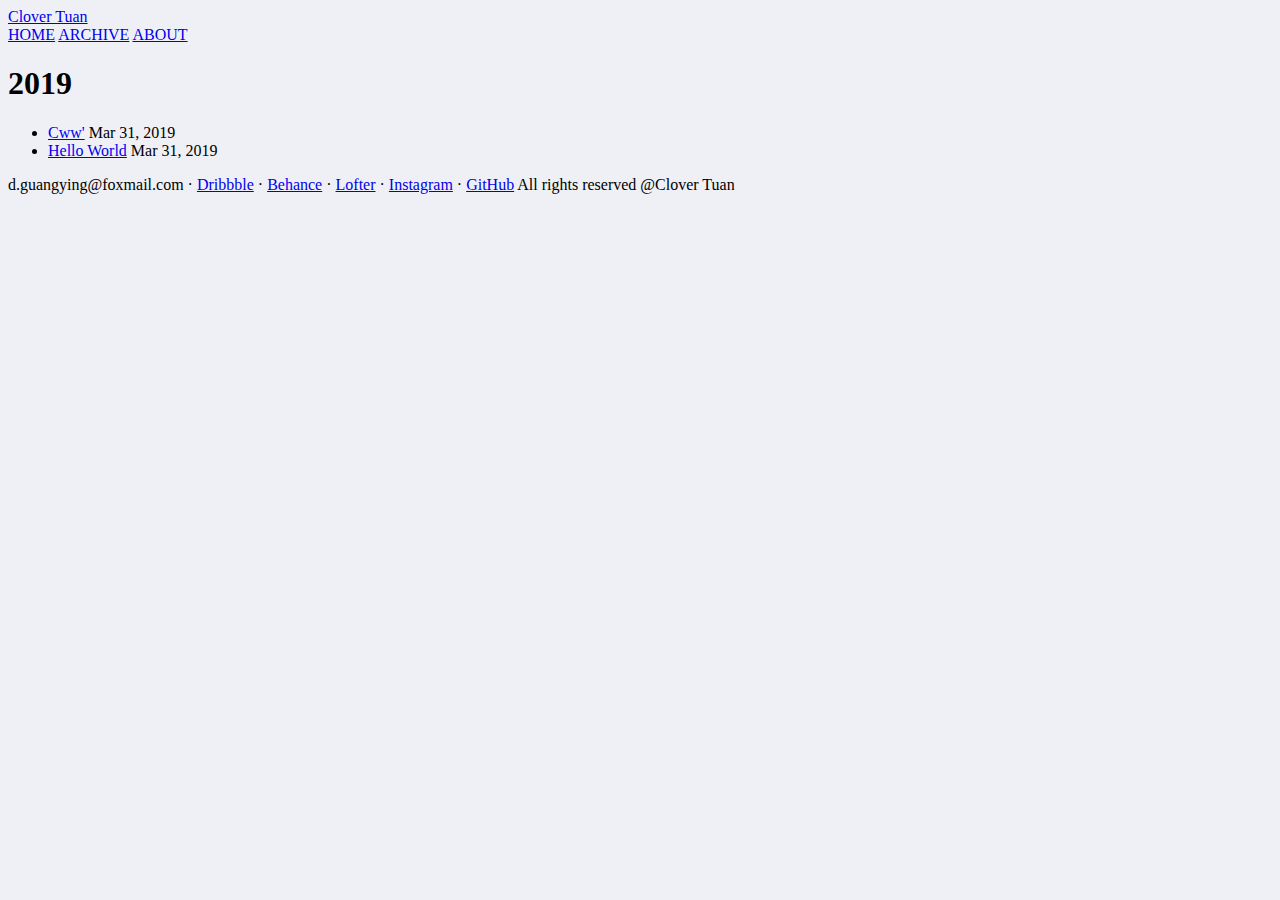
==== archives/index.html @ f106e7db "Site updated: 2019-03-31 21:59:22" ====
<!DOCTYPE html>
<html>
<head><meta name="generator" content="Hexo 3.8.0">
  <meta charset="utf-8">
  
  <title>Archives | Hexo</title>
  <meta name="viewport" content="width=device-width, initial-scale=1, maximum-scale=1">
  <meta property="og:type" content="website">
<meta property="og:title" content="Hexo">
<meta property="og:url" content="http://yoursite.com/archives/index.html">
<meta property="og:site_name" content="Hexo">
<meta property="og:locale" content="default">
<meta name="twitter:card" content="summary">
<meta name="twitter:title" content="Hexo">
  
  <link rel="stylesheet" href="/css/index.css">
</head>
</html>
<body style="


  background-color: #eff0f6

">
  <div id="container">
    <nav id="nav">
  <header class="header">
    <a href="/" class="title">Clover Tuan</a>
  </header>
  <div class="ctnWrap">
    <div class="icons">
      
        
          
            <a href="https://dribbble.com/clovertuan" target="_blank" class="nav-icn iconfont icon-dribbble"></a>
          
        
          
            <a href="https://www.behance.net/clovertuan" target="_blank" class="nav-icn iconfont icon-behance"></a>
          
        
          
            <a href="http://clovertuan.lofter.com/" target="_blank" class="nav-icn iconfont icon-lofter"></a>
          
        
          
            <a href="https://www.instagram.com/clovertuan/" target="_blank" class="nav-icn iconfont icon-instagram"></a>
          
        
          
            <a href="https://github.com/cloverTuan" target="_blank" class="nav-icn iconfont icon-github"></a>
          
        
      
    </div>
    <div class="menu">
      
        
            <a href="/" class="nav-menu ">HOME</a>
          
        
            <a href="/archives" class="nav-menu z-active">ARCHIVE</a>
          
        
            <a href="/about" class="nav-menu ">ABOUT</a>
          
        
      
    </div>
  </div>
</nav>
    <div id="main"><section class="archive">
  
  
    <section class="archive-category">
      <h1 class="title">2019</h1>
      <ul class="menu">
        
          <li>
            <a href="/2019/03/31/Cww/">Cww&#39;</a>
            <span class="date">Mar 31, 2019</span>
          </li>
        
          <li>
            <a href="/2019/03/31/hello-world/">Hello World</a>
            <span class="date">Mar 31, 2019</span>
          </li>
        
      </ul>
    </section>
  
</section>

</div>
    <footer id="footer" class="f-cf">
  d.guangying@foxmail.com
  
    
      
        · <a href="https://dribbble.com/clovertuan" target="_blank" class="nav-icn">Dribbble</a>
      
    
      
        · <a href="https://www.behance.net/clovertuan" target="_blank" class="nav-icn">Behance</a>
      
    
      
        · <a href="http://clovertuan.lofter.com/" target="_blank" class="nav-icn">Lofter</a>
      
    
      
        · <a href="https://www.instagram.com/clovertuan/" target="_blank" class="nav-icn">Instagram</a>
      
    
      
        · <a href="https://github.com/cloverTuan" target="_blank" class="nav-icn">GitHub</a>
      
    
  
  <span class="copyright">All rights reserved @Clover Tuan</span>
</footer>
  </div>
</body>
</html>
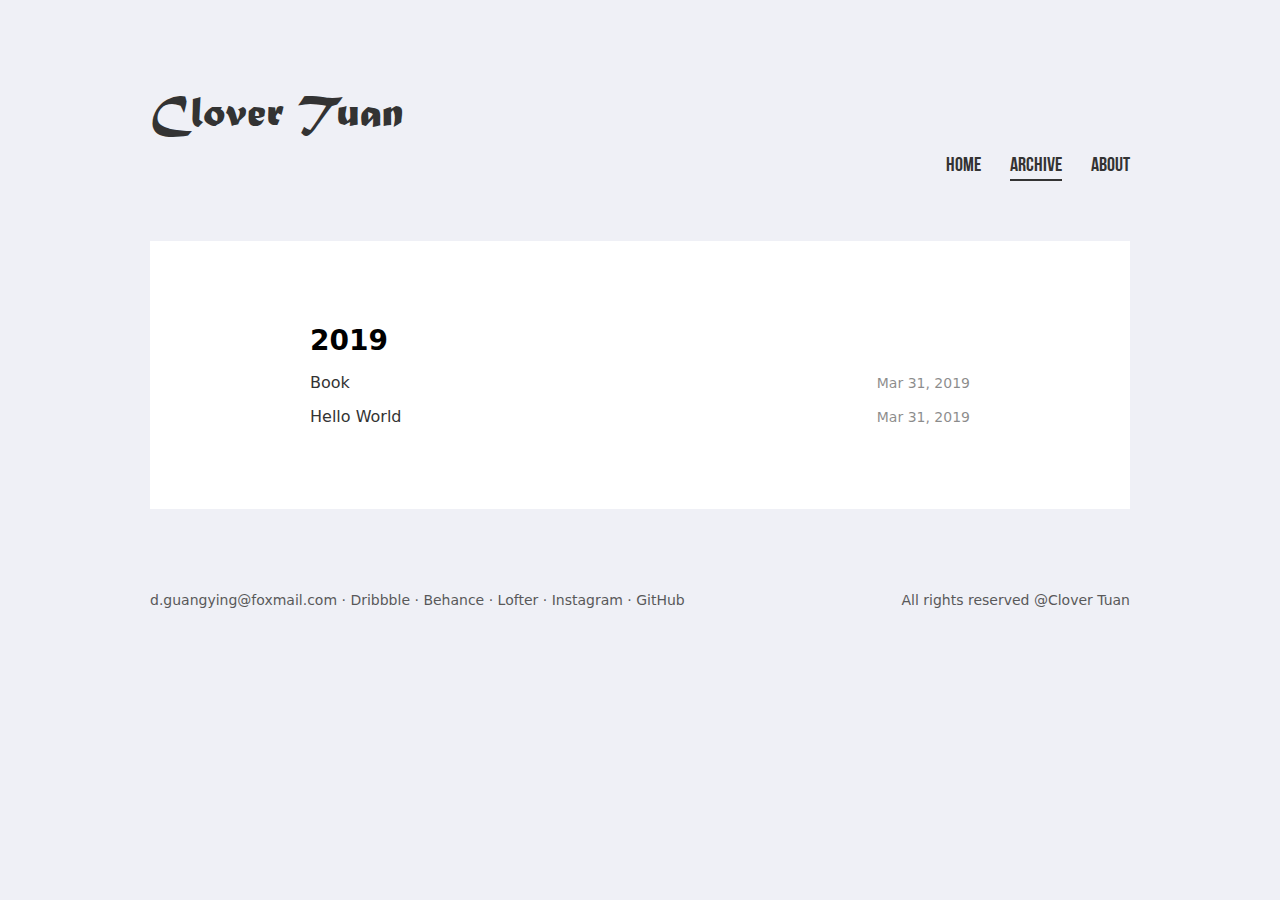
==== commit 44735591: "Site updated: 2019-03-31 22:32:51" ====
--- a/archives/index.html
+++ b/archives/index.html
@@ -77,7 +77,7 @@
       <ul class="menu">
         
           <li>
-            <a href="/2019/03/31/Cww/">Cww&#39;</a>
+            <a href="/2019/03/31/Book/">Book</a>
             <span class="date">Mar 31, 2019</span>
           </li>
         
--- a/css/index.css
+++ b/css/index.css
@@ -0,0 +1 @@
+@import url(reset.css);#container{max-width:980px;margin:90px auto 75px;padding:0 15px}@media screen and (max-width: 600px){#container{margin-top:20px;margin-bottom:20px}}#panel{background-color:white}a{color:#333;text-decoration:none}a:hover{opacity:.7}body{font-family:-apple-system, system-ui, "Helvetica Neue", "PingFang SC", "Microsoft YaHei", "Source Han Sans SC", "Noto Sans CJK SC", "WenQuanYi Micro Hei", sans-serif}@font-face{font-family:'BebasNeue';src:url("/fonts/BebasNeue.otf")}@font-face{font-family:'MaturaScriptCapitals';src:url("/fonts/MaturaMTScriptCapitals.ttf")}@font-face{font-family:'iconfont';src:url("//at.alicdn.com/t/font_861369_9voy0xmnmvl.eot");src:url("//at.alicdn.com/t/font_861369_9voy0xmnmvl.eot?#iefix") format("embedded-opentype"),url("//at.alicdn.com/t/font_861369_9voy0xmnmvl.woff") format("woff"),url("//at.alicdn.com/t/font_861369_9voy0xmnmvl.ttf") format("truetype"),url("//at.alicdn.com/t/font_861369_9voy0xmnmvl.svg#iconfont") format("svg")}.iconfont{font-family:"iconfont" !important;font-size:16px;font-style:normal;-webkit-font-smoothing:antialiased;-webkit-text-stroke-width:0.2px;-moz-osx-font-smoothing:grayscale}.iconfont.icon-behance::before{content:'\e919'}.iconfont.icon-lofter::before{content:'\e63c'}.iconfont.icon-instagram::before{content:'\e626'}.iconfont.icon-dribbble::before{content:'\e6c3'}.iconfont.icon-github::before{content:'\e799'}.iconfont.icon-arrow-left::before{content:'\e91a'}.iconfont.icon-arrow-right::before{content:'\e636'}.f-fl{float:left}.f-fr{float:right}.f-cf::after{content:'';display:block;height:0;visibility:hidden;clear:both}#nav{margin-bottom:64px}#nav>.header{margin-bottom:10px}#nav>.header>.title{font-size:45px;line-height:53px;color:#333;font-family:MaturaScriptCapitals}#nav>.header>.title:hover{opacity:.7}#nav>.ctnWrap{display:flex;flex-wrap:wrap;justify-content:space-between}#nav>.ctnWrap>.menu{text-align:right}@media screen and (max-width: 600px){#nav>.ctnWrap{flex-direction:column}#nav>.ctnWrap>.menu{text-align:center;margin-top:10px}}#nav .nav-menu{font-family:BebasNeue;font-size:20px;line-height:24px;color:#333;margin-left:24px}#nav .nav-menu:first-child{margin-left:0}#nav .nav-menu.z-active{position:relative}#nav .nav-menu.z-active::after{content:'';position:absolute;left:0;right:0;bottom:-4px;height:2px;background-color:#333}@media screen and (max-width: 600px){#nav .nav-menu{margin-left:10px;font-size:18px}}#nav .nav-icn{margin-right:15px;line-height:24px}#nav .nav-icn:last-child{margin-right:0}@media screen and (max-width: 600px){#nav{text-align:center;margin-bottom:20px}#nav>.ctnWrap{justify-content:space-around}}#footer{margin-top:80px;font-size:14px;line-height:22px;opacity:0.8;color:#333}#footer .copyright{float:right}@media screen and (max-width: 800px){#footer{margin-top:20px;text-align:center}#footer .copyright{display:block;float:none}}.pagination{padding:20px;background-color:white;text-align:center}.pagination>.prev,.pagination>.next{margin:0 10px}.pagination>.page-number{margin:0 10px}.pagination>.page-number.current{text-decoration:underline}.project-card{display:flex;justify-content:space-between;align-items:center;padding:80px 100px;margin:40px 0;background-color:white;color:#333}.project-card>.imgWrap{width:320px;height:240px;margin-right:40px;background-color:#f8f8f8}.project-card>.imgWrap>img{width:100%;height:100%}.project-card>.ctnWrap{flex:1}.project-card>.ctnWrap>.title{font-weight:600;font-size:28px;line-height:40px}.project-card>.ctnWrap>.title:hover{opacity:1;color:#f0534e}.project-card>.ctnWrap>.desc{font-size:16px;line-height:30px;margin-top:20px;margin-bottom:15px}.project-card>.ctnWrap>.sub{font-size:16px;line-height:30px;opacity:.5}.project-card.project-card-continuous{flex-direction:row-reverse;margin:0;position:relative}.project-card.project-card-continuous>.imgWrap{margin-right:0;margin-left:40px}.project-card.project-card-continuous::after{content:'';position:absolute;left:100px;right:100px;bottom:0;height:1px;background-color:#e5e5e5}@media screen and (max-width: 600px){.project-card.project-card-continuous{flex-direction:column;padding:20px}.project-card.project-card-continuous>.imgWrap{margin-left:0;margin-bottom:20px}.project-card.project-card-continuous::after{left:20px;right:20px}}@media screen and (max-width: 600px){.project-card{flex-direction:column;padding:20px;margin:10px 0}.project-card>.imgWrap{margin-left:0;margin-right:0;margin-bottom:20px;width:100%}}.article{margin:64px 0 80px;padding:80px 100px 0;background-color:white;color:#333;font-size:16px;line-height:30px}.article>.title{font-size:28px;line-height:40px;margin-bottom:10px;font-weight:600}.article>.sub{opacity:.5;margin-bottom:20px}.article>.content{padding-bottom:64px}.article>.content h1,.article>.content h2,.article>.content h3,.article>.content h4,.article>.content h5{font-size:24px;font-weight:600;line-height:40px;margin-bottom:15px}.article>.content p{font-size:16px;line-height:30px;margin-bottom:15px}.article>.content pre,.article>.content .highlight{overflow:auto;padding:0;margin-bottom:15px;color:#333;background:#f8f8f8}.article>.content pre .gutter,.article>.content .highlight .gutter{text-align:right}.article>.content pre .gutter pre,.article>.content .highlight .gutter pre{background-color:#f0f0f0;padding:0 10px}.article>.content pre .code,.article>.content .highlight .code{padding:0 10px}.article>.content ul,.article>.content ol{margin:15px 0;margin-left:15px}.article>.content ul>li,.article>.content ol>li{padding-left:20px;position:relative}.article>.content ul>li::before,.article>.content ol>li::before{content:'';position:absolute;left:0;top:15px;margin-top:-3px;width:6px;height:6px;border-radius:100%;background-color:#444}.article>.content a{color:#f0534e}.article>.content strong{font-weight:600}.article>.content figure>img{display:block}.article>.content figcaption{font-size:14px}.article>.content blockquote{border-left:4px solid #ddd;color:#7a7a7a;border-left:5px solid #ccc;padding-left:15px;font-size:16px;margin-bottom:15px}.article>.content blockquote>:last-child{margin-bottom:0}.article>.content *{max-width:100%}.article>footer{padding:40px 0;border-top:solid 1px #eee}.article>footer>.link{font-size:16px;line-height:22px;max-width:50%}@media screen and (max-width: 600px){.article{padding:20px 20px 0;margin:20px 0}.article>footer{padding:10px 0}}.archive{padding:80px 160px;background-color:white}@media screen and (max-width: 600px){.archive{padding:20px}}.archive-category>.title{font-size:28px;line-height:40px;font-weight:600}.archive-category>.menu{margin-bottom:70px}.archive-category>.menu>li{margin-top:10px;font-size:16px;line-height:24px;display:flex;justify-content:space-between;line-height:24px}.archive-category>.menu>li>a:hover{opacity:1;color:#f0534e}.archive-category>.menu>li>span{opacity:.45;font-size:14px;min-width:90px;text-align:right}.archive-category:last-child>.menu{margin-bottom:0}.about{background-color:white;min-height:300px;padding:80px;font-size:16px;line-height:30px}.tagcloud{background-color:white;padding:60px}.tagcloud>a{display:inline-block;padding:10px}
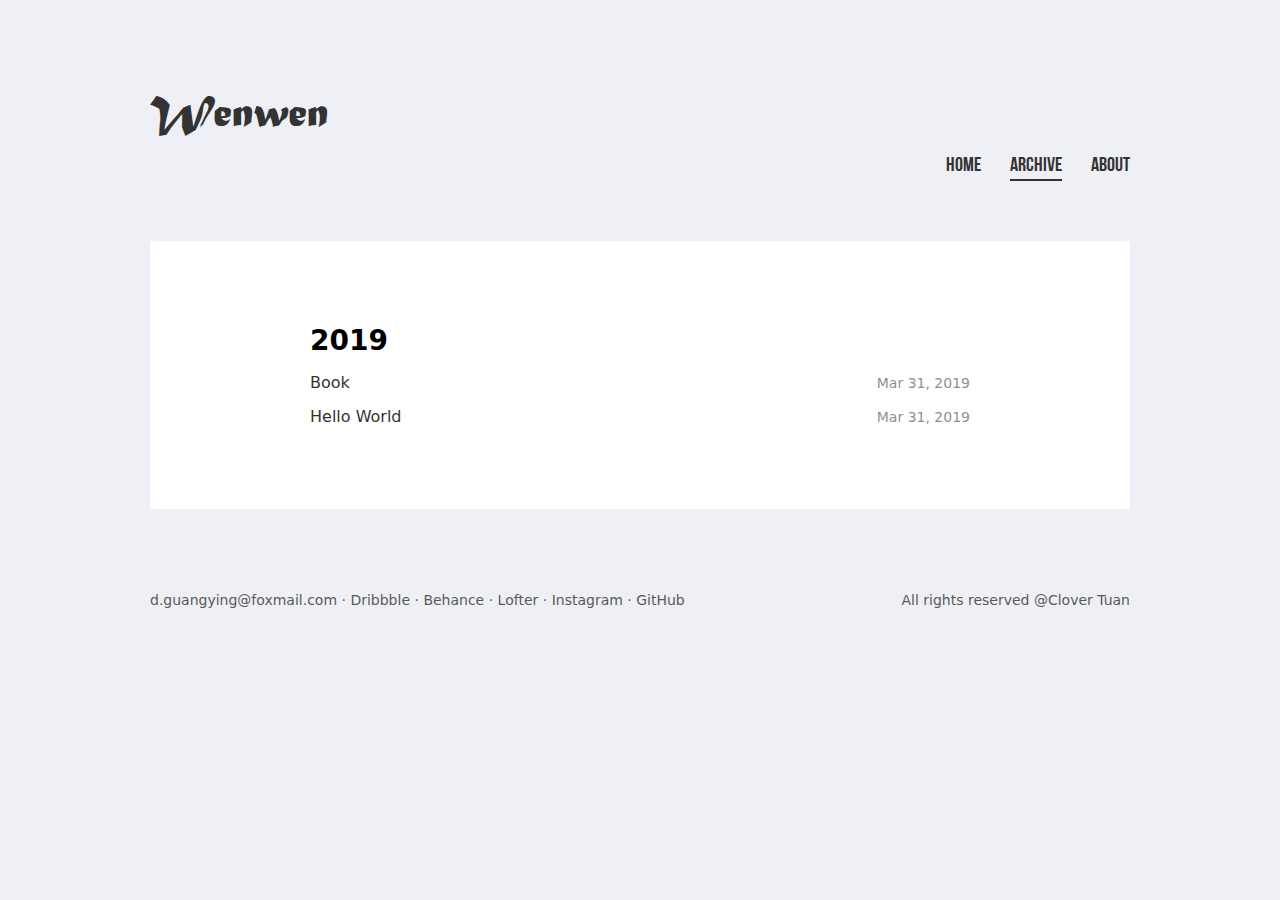
==== commit 1bfb3631: "Site updated: 2019-07-21 22:27:40" ====
--- a/archives/index.html
+++ b/archives/index.html
@@ -3,15 +3,15 @@
 <head><meta name="generator" content="Hexo 3.8.0">
   <meta charset="utf-8">
   
-  <title>Archives | Hexo</title>
+  <title>Archives | Blog</title>
   <meta name="viewport" content="width=device-width, initial-scale=1, maximum-scale=1">
   <meta property="og:type" content="website">
-<meta property="og:title" content="Hexo">
+<meta property="og:title" content="Blog">
 <meta property="og:url" content="http://yoursite.com/archives/index.html">
-<meta property="og:site_name" content="Hexo">
+<meta property="og:site_name" content="Blog">
 <meta property="og:locale" content="default">
 <meta name="twitter:card" content="summary">
-<meta name="twitter:title" content="Hexo">
+<meta name="twitter:title" content="Blog">
   
   <link rel="stylesheet" href="/css/index.css">
 </head>
@@ -25,7 +25,7 @@
   <div id="container">
     <nav id="nav">
   <header class="header">
-    <a href="/" class="title">Clover Tuan</a>
+    <a href="/" class="title">Wenwen</a>
   </header>
   <div class="ctnWrap">
     <div class="icons">
